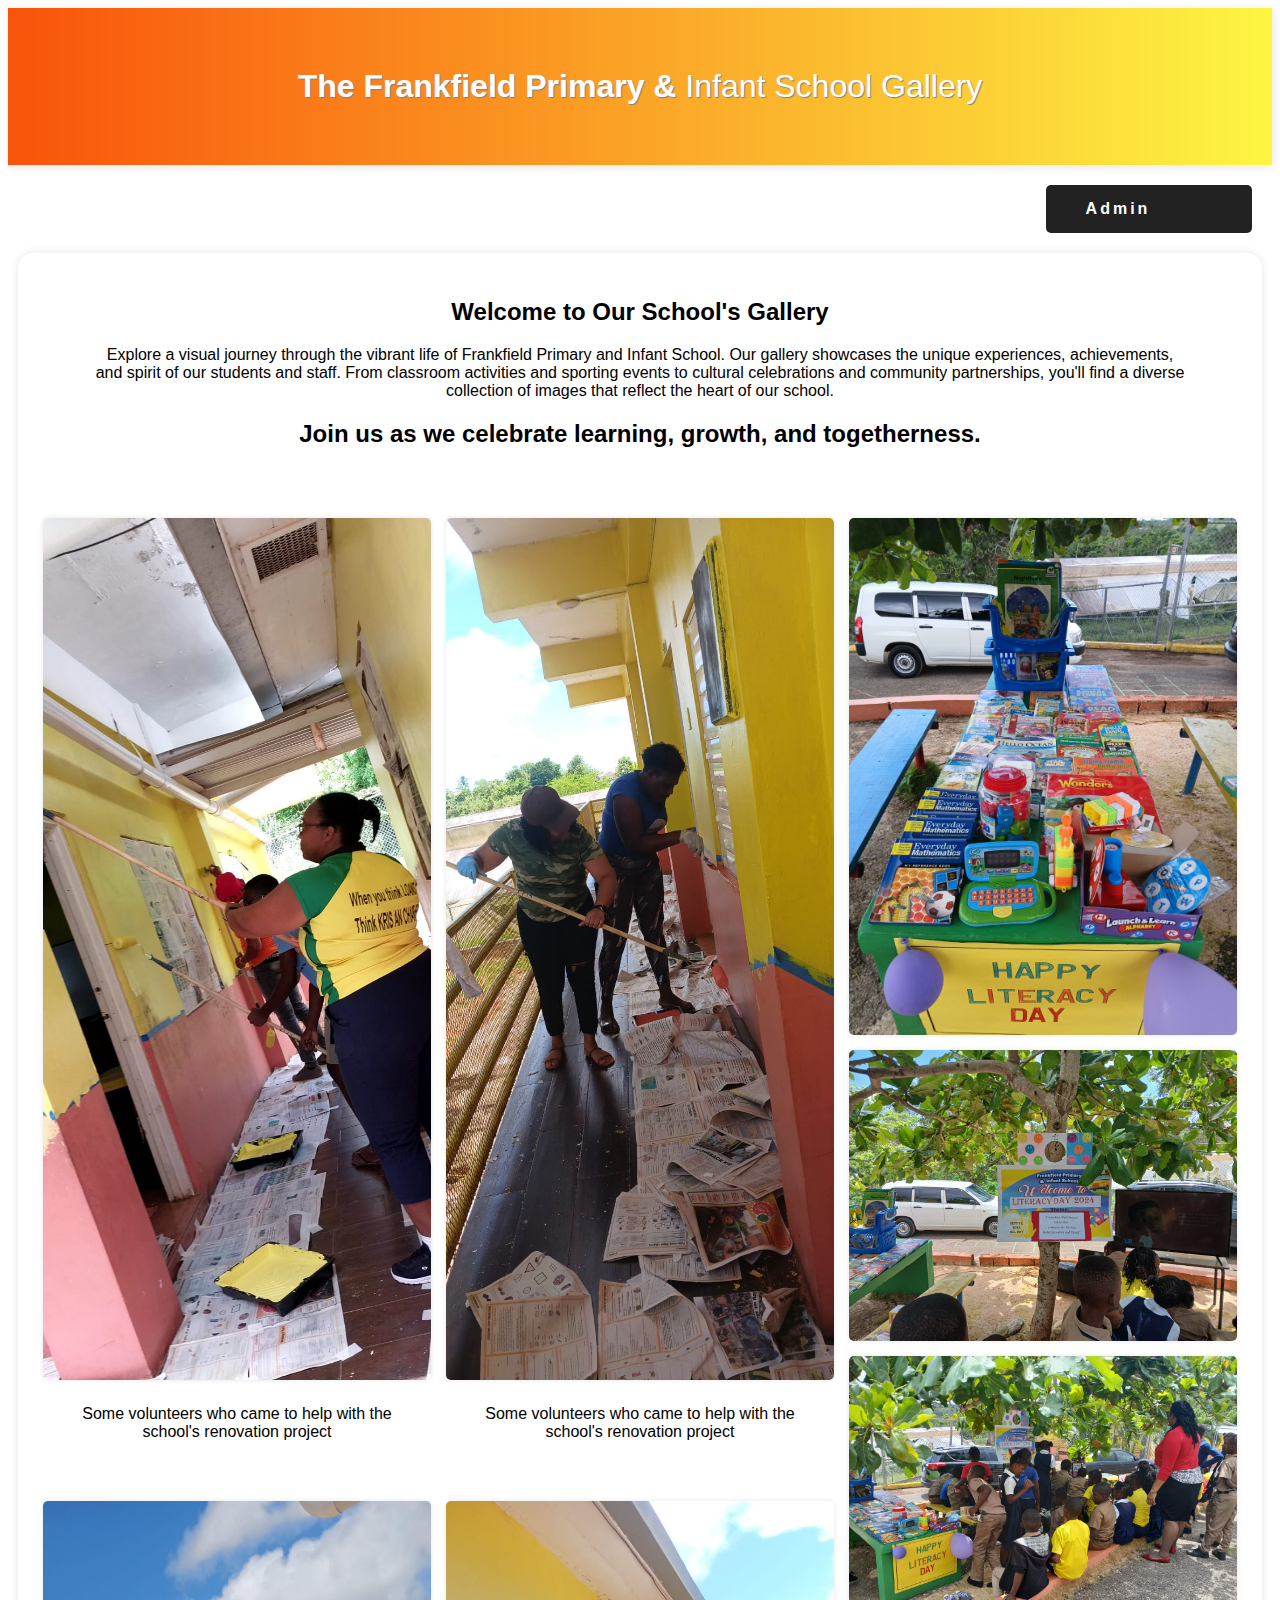
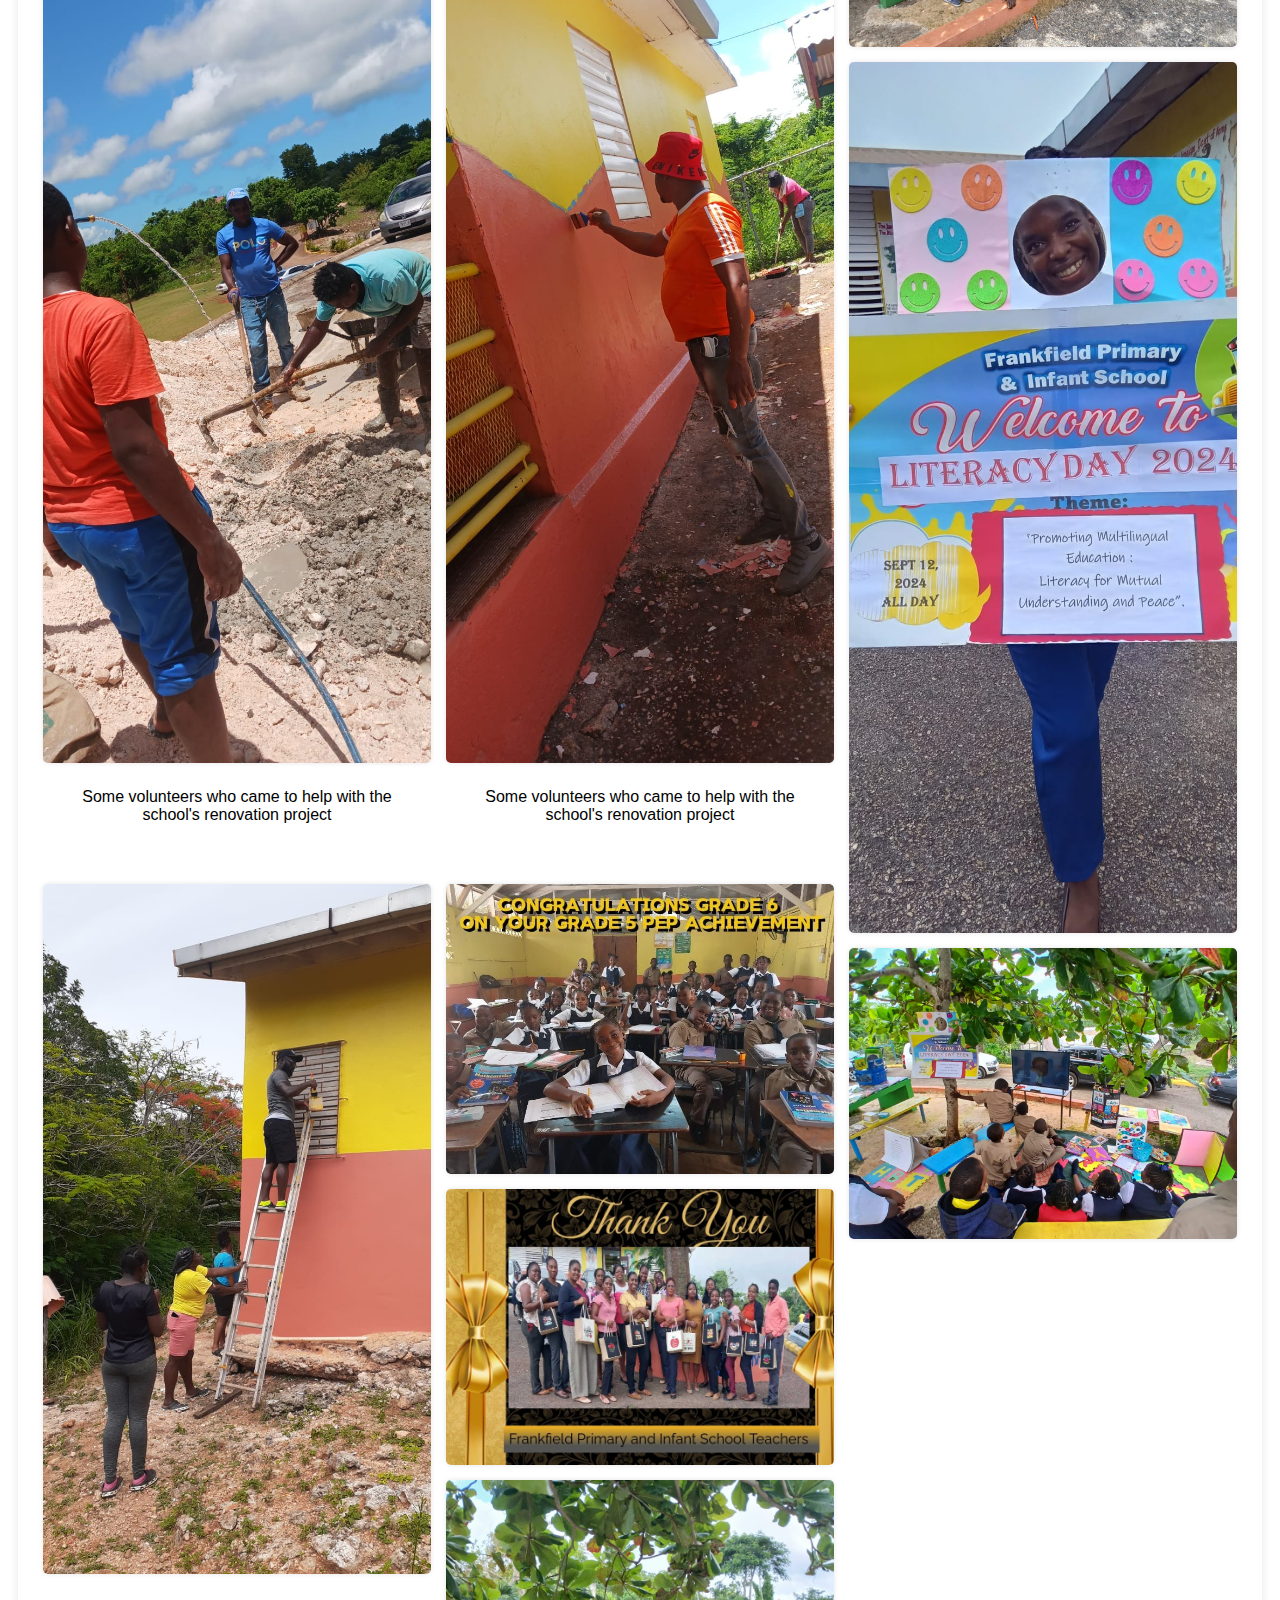
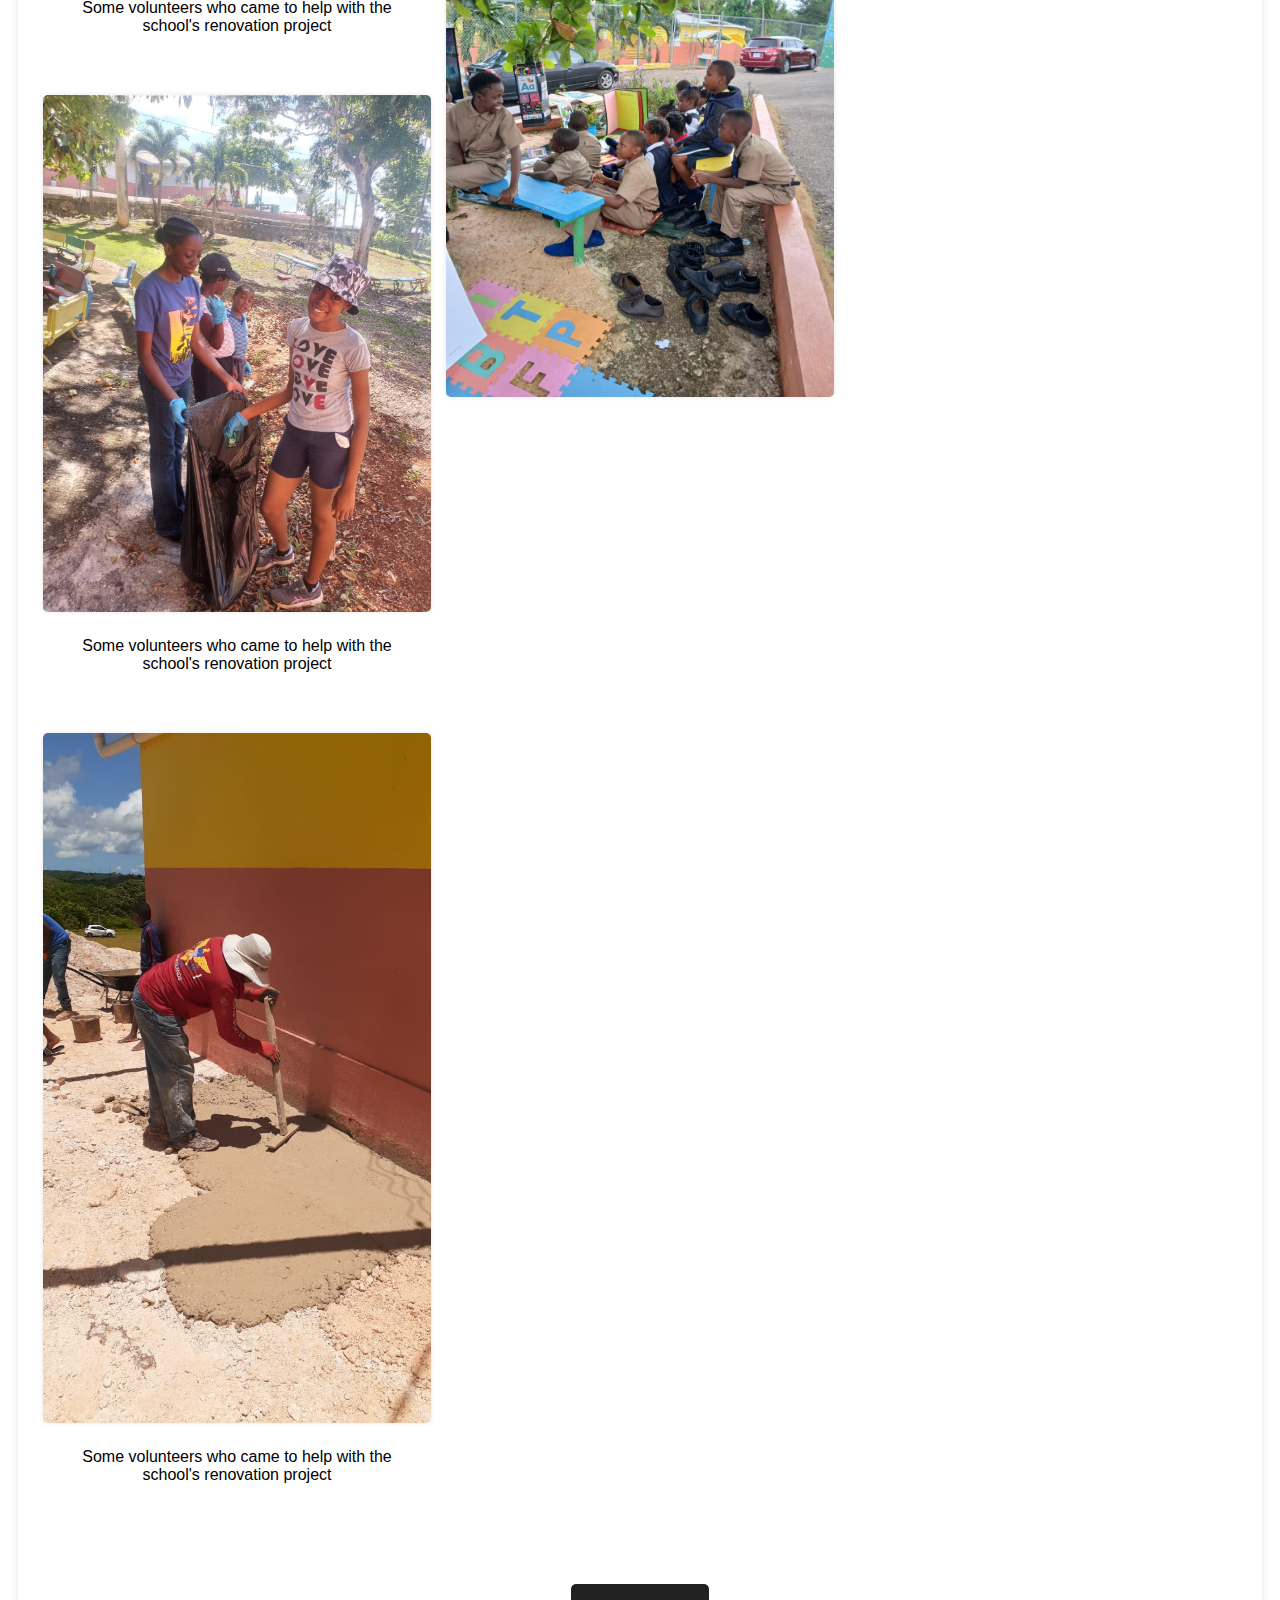
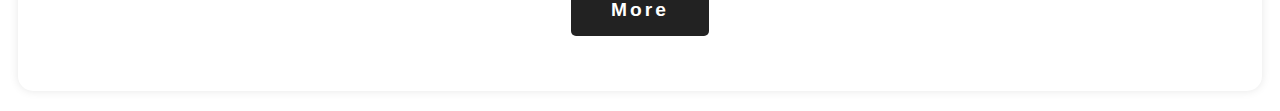
==== index.html @ 1187b3bc "Updated starter files" ====
<!DOCTYPE html>
	<html lang="en">
	<head>
	<title>Gallery</title>
	<meta charset="utf-8">
	<meta name="author" content="Darien McIntosh">
	<meta name="viewport" content="width=device-width, initial-scale=1.0">
    <link rel="stylesheet" type="text/css" href="styles.css">
	</head>
    <body>
        <header>
            <h1>The Frankfield Primary & <span> Infant School Gallery</span></h1>
        </header>
        <a href="login.html" class="manage">Admin</a>
        

        <div class="container">
            

            <div class="paragraph">
                <h2 class="welcome">Welcome to Our School's Gallery</h2>
                <p class="text-blk">
                Explore a visual journey through the vibrant life of Frankfield Primary and Infant School. 
                Our gallery showcases the unique experiences, achievements, and spirit of our students and staff.
                From classroom activities and sporting events to cultural celebrations and community partnerships, you'll find a diverse collection of images 
                that reflect the heart of our school.
                </p>
                <h2><b>Join us as we celebrate learning, growth, and togetherness.</b></h2>
            </div>
            <div class="box">

                <div class="school">
                    <img src="1.jpg">
                    <div class="description">Some volunteers who came to help with the school's renovation project</div>
                    <img src="2.jpg">
                    <div class="description">Some volunteers who came to help with the school's renovation project</div>
                    <img src="3.jpg">
                    <div class="description">Some volunteers who came to help with the school's renovation project</div>
                    <img src="4.jpg">
                    <div class="description">Some volunteers who came to help with the school's renovation project</div>
                    <img src="5.jpg">
                    <div class="description">Some volunteers who came to help with the school's renovation project</div>
                </div>

                <div class="school">
                    <img src="6.jpg">
                    <div class="description">Some volunteers who came to help with the school's renovation project</div>
                    <img src="7.jpg">
                    <div class="description">Some volunteers who came to help with the school's renovation project</div>
                    <img src="8.jpg">
                    <img src="9.jpg">
                    <img src="10.jpg">
                </div>
                
                <div class="school">
                    <img src="11.jpg">
                    <img src="12.jpg">
                    <img src="13.jpg">
                    <img src="14.jpg">
                    <img src="15.jpg">
                </div>

            </div>
            <div class="btn">
                <a href="#">More</a>
            </div>
        </div>
    </body>
    </html>
---- styles.css ----
*{
    font-family: 'Poppins', sans-serif;
}

header{
    text-shadow: 1px 1px 1px grey;
    background-image: linear-gradient(to right, #f9530b, #fdf542);
    padding: 30px;
    box-shadow: 2px 2px 10px rgba(0, 0, 0, 0.1);
}

header h1{
    margin: 30px;
    text-shadow: 1px 1px 1px grey;
    color: #fff;
    text-align: center;
}

header  h1 span{
    font-weight: 100;
}

.manage{
    margin: 20px;
    background: #222;
    padding: 15px 40px 15px;
    border-radius: 5px;
    color: #fff;
    text-decoration: none;
    letter-spacing: 3px;
    font-weight: bolder;
    display: block;
    transition: background-color 0.3s ease;
    margin-left: auto;
    width: 10%;  
}

.container{
    box-sizing: border-box;
    display: flex;
    flex-direction: column;
    justify-content: center;
    align-items: center;
    text-align: center;
    margin: 10px 10px 20px 10px;
    padding: 25px;
    border-radius: 15px;
    box-shadow: 0 0 10px rgba(0, 0, 0, 0.1);
    background-color:#ffffff;
}


.paragraph{
    margin-right: 50px;
    margin-left: 50px;
    box-sizing: border-box;
    padding-bottom: 50px;
}

.container .box{
    display: flex;
    flex-direction: row;
    justify-content: space-between;  
    
}

.container .box .school{
    display: flex;
    flex-direction: column;
    width: 32.5%;
}

.description{
    padding: 10px;
    text-align: center;
    margin-bottom: 50px;
    
}

.container .box .school img{
    width: 100%;
    margin-bottom: 15px;
    border-radius: 5px;
    box-shadow: 0 0 5px rgba(0, 0, 0, 0.1);
    justify-content: space-between;
    

}

.container .btn{
    margin: 40px 0 30px 0;
    background: #222;
    padding: 15px 40px;
    border-radius: 5px;
}

.container .btn a{
    color: #fff;
    font-size: 1.2em;
    text-decoration: none;
    letter-spacing: 3px;
    font-weight: bolder;
}

@media only screen and (max-width: 769px){
    .container .box{
        flex-direction: column;
    }

    .container .box .school{
        width: 100%;
    }
}

@media only screen and (max-width: 643px){
    header{
        width: 100%;
    }

    header h1{
        font-size: 1em;
    }
}
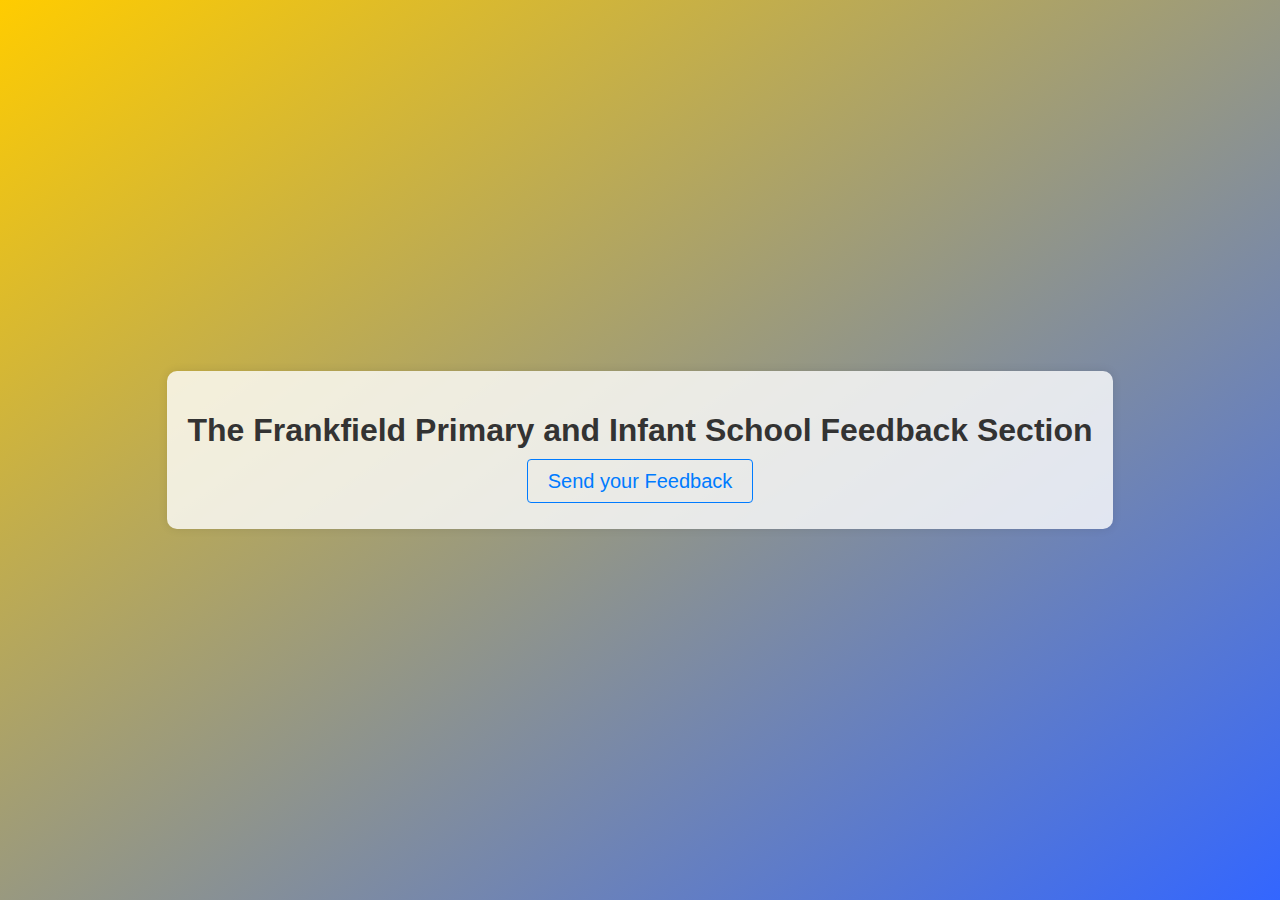
==== commit e28707f6: "Updated Starter Files" ====
--- a/index.html
+++ b/index.html
@@ -1,69 +1,48 @@
 <!DOCTYPE html>
-	<html lang="en">
-	<head>
-	<title>Gallery</title>
-	<meta charset="utf-8">
-	<meta name="author" content="Darien McIntosh">
-	<meta name="viewport" content="width=device-width, initial-scale=1.0">
-    <link rel="stylesheet" type="text/css" href="styles.css">
-	</head>
-    <body>
-        <header>
-            <h1>The Frankfield Primary & <span> Infant School Gallery</span></h1>
-        </header>
-        <a href="login.html" class="manage">Admin</a>
-        
-
-        <div class="container">
-            
-
-            <div class="paragraph">
-                <h2 class="welcome">Welcome to Our School's Gallery</h2>
-                <p class="text-blk">
-                Explore a visual journey through the vibrant life of Frankfield Primary and Infant School. 
-                Our gallery showcases the unique experiences, achievements, and spirit of our students and staff.
-                From classroom activities and sporting events to cultural celebrations and community partnerships, you'll find a diverse collection of images 
-                that reflect the heart of our school.
-                </p>
-                <h2><b>Join us as we celebrate learning, growth, and togetherness.</b></h2>
-            </div>
-            <div class="box">
-
-                <div class="school">
-                    <img src="1.jpg">
-                    <div class="description">Some volunteers who came to help with the school's renovation project</div>
-                    <img src="2.jpg">
-                    <div class="description">Some volunteers who came to help with the school's renovation project</div>
-                    <img src="3.jpg">
-                    <div class="description">Some volunteers who came to help with the school's renovation project</div>
-                    <img src="4.jpg">
-                    <div class="description">Some volunteers who came to help with the school's renovation project</div>
-                    <img src="5.jpg">
-                    <div class="description">Some volunteers who came to help with the school's renovation project</div>
-                </div>
-
-                <div class="school">
-                    <img src="6.jpg">
-                    <div class="description">Some volunteers who came to help with the school's renovation project</div>
-                    <img src="7.jpg">
-                    <div class="description">Some volunteers who came to help with the school's renovation project</div>
-                    <img src="8.jpg">
-                    <img src="9.jpg">
-                    <img src="10.jpg">
-                </div>
-                
-                <div class="school">
-                    <img src="11.jpg">
-                    <img src="12.jpg">
-                    <img src="13.jpg">
-                    <img src="14.jpg">
-                    <img src="15.jpg">
-                </div>
-
-            </div>
-            <div class="btn">
-                <a href="#">More</a>
-            </div>
-        </div>
-    </body>
-    </html>+<html lang="en">
+<head>
+    <meta charset="UTF-8">
+    <title>Home</title>
+    <style>
+        body {
+            font-family: Arial, sans-serif;
+            background: linear-gradient(to bottom right, #ffcc00, #3366ff);
+            margin: 0;
+            padding: 0;
+            display: flex;
+            justify-content: center;
+            align-items: center;
+            height: 100vh;
+        }
+        .container {
+            text-align: center;
+            background-color: rgba(255, 255, 255, 0.8);
+            padding: 20px;
+            border-radius: 10px;
+            box-shadow: 0 0 10px rgba(0, 0, 0, 0.1);
+        }
+        h1 {
+            color: #333;
+        }
+        a {
+            text-decoration: none;
+            color: #007BFF;
+            font-size: 20px;
+            border: 1px solid #007BFF;
+            padding: 10px 20px;
+            border-radius: 4px;
+            transition: background-color 0.3s ease, color 0.3s ease;
+        }
+        a:hover {
+            background-color: #007BFF;
+            color: #fff;
+        }
+    </style>
+</head>
+<body>
+<div class="container">
+    <h1>The Frankfield Primary and Infant School Feedback Section</h1>
+    <p><a href="feedbackForm.html">Send your Feedback</a></p>
+</div>
+</body>
+</html>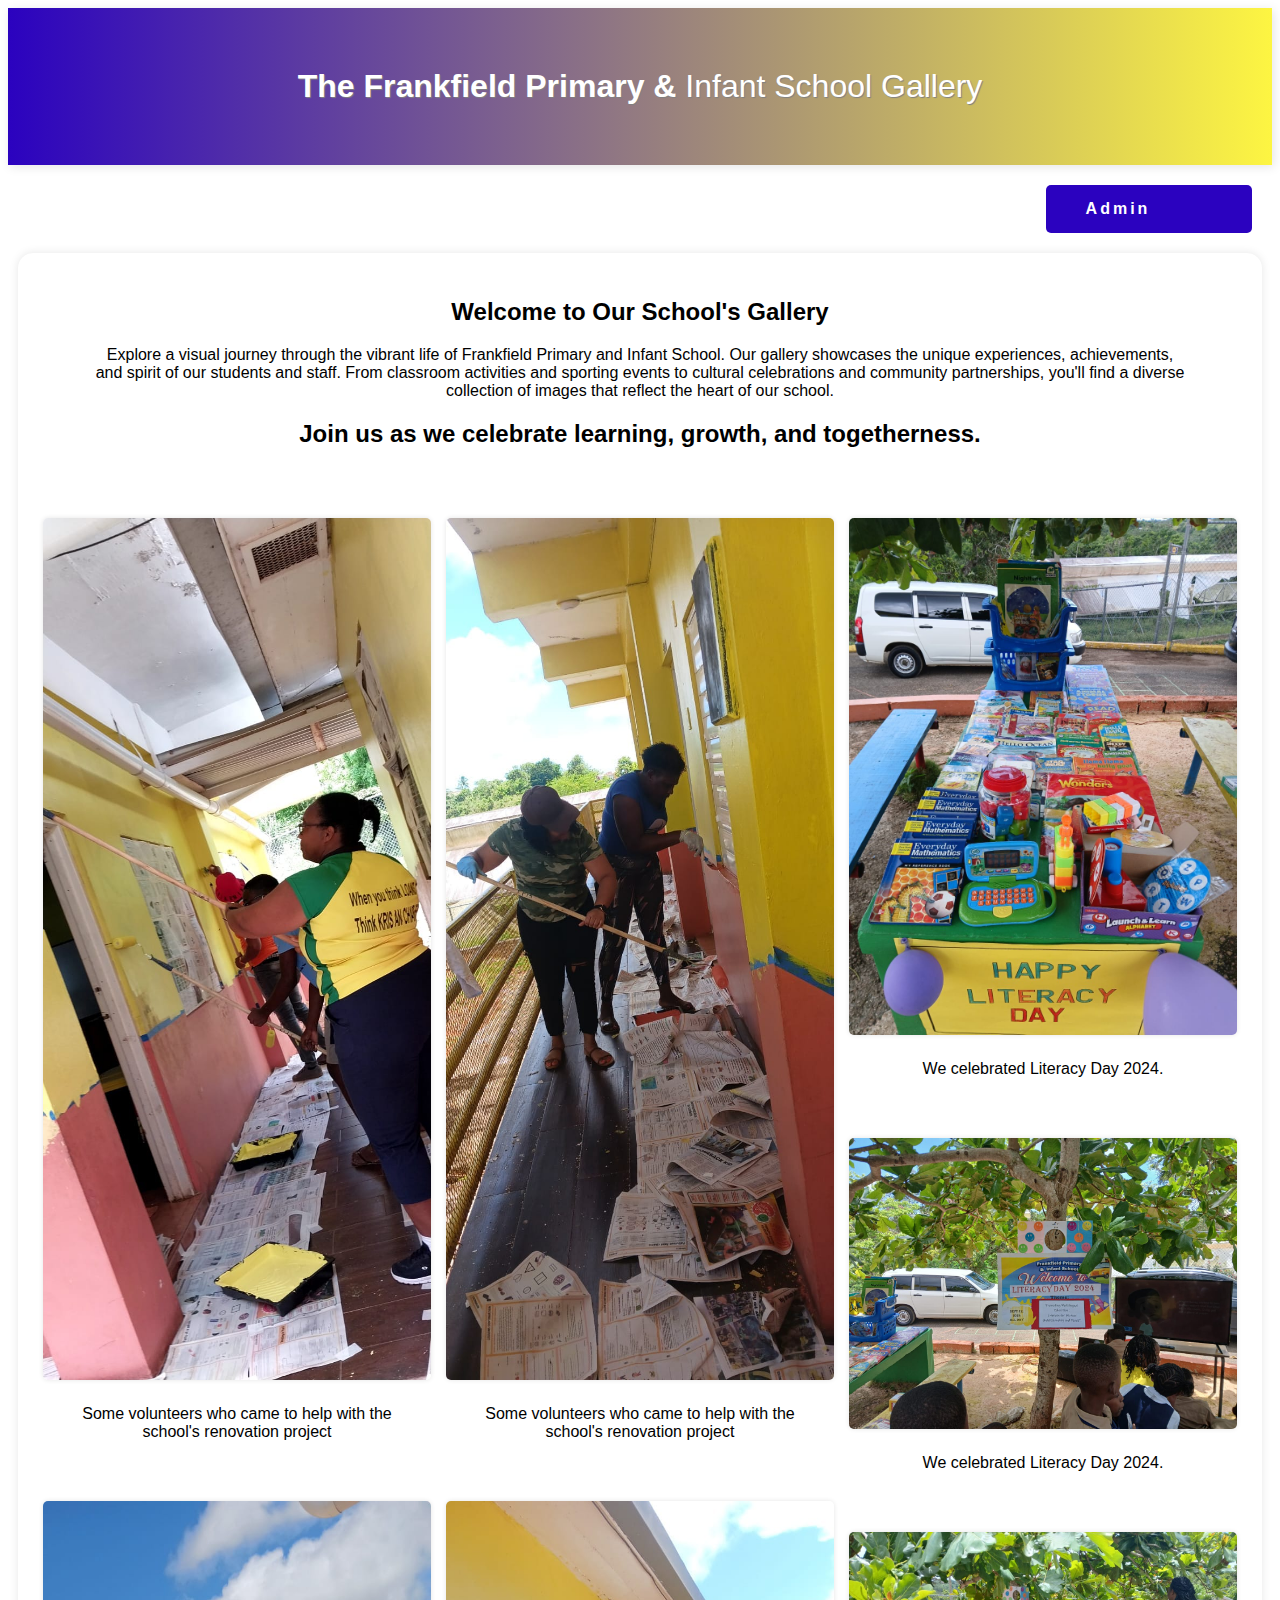
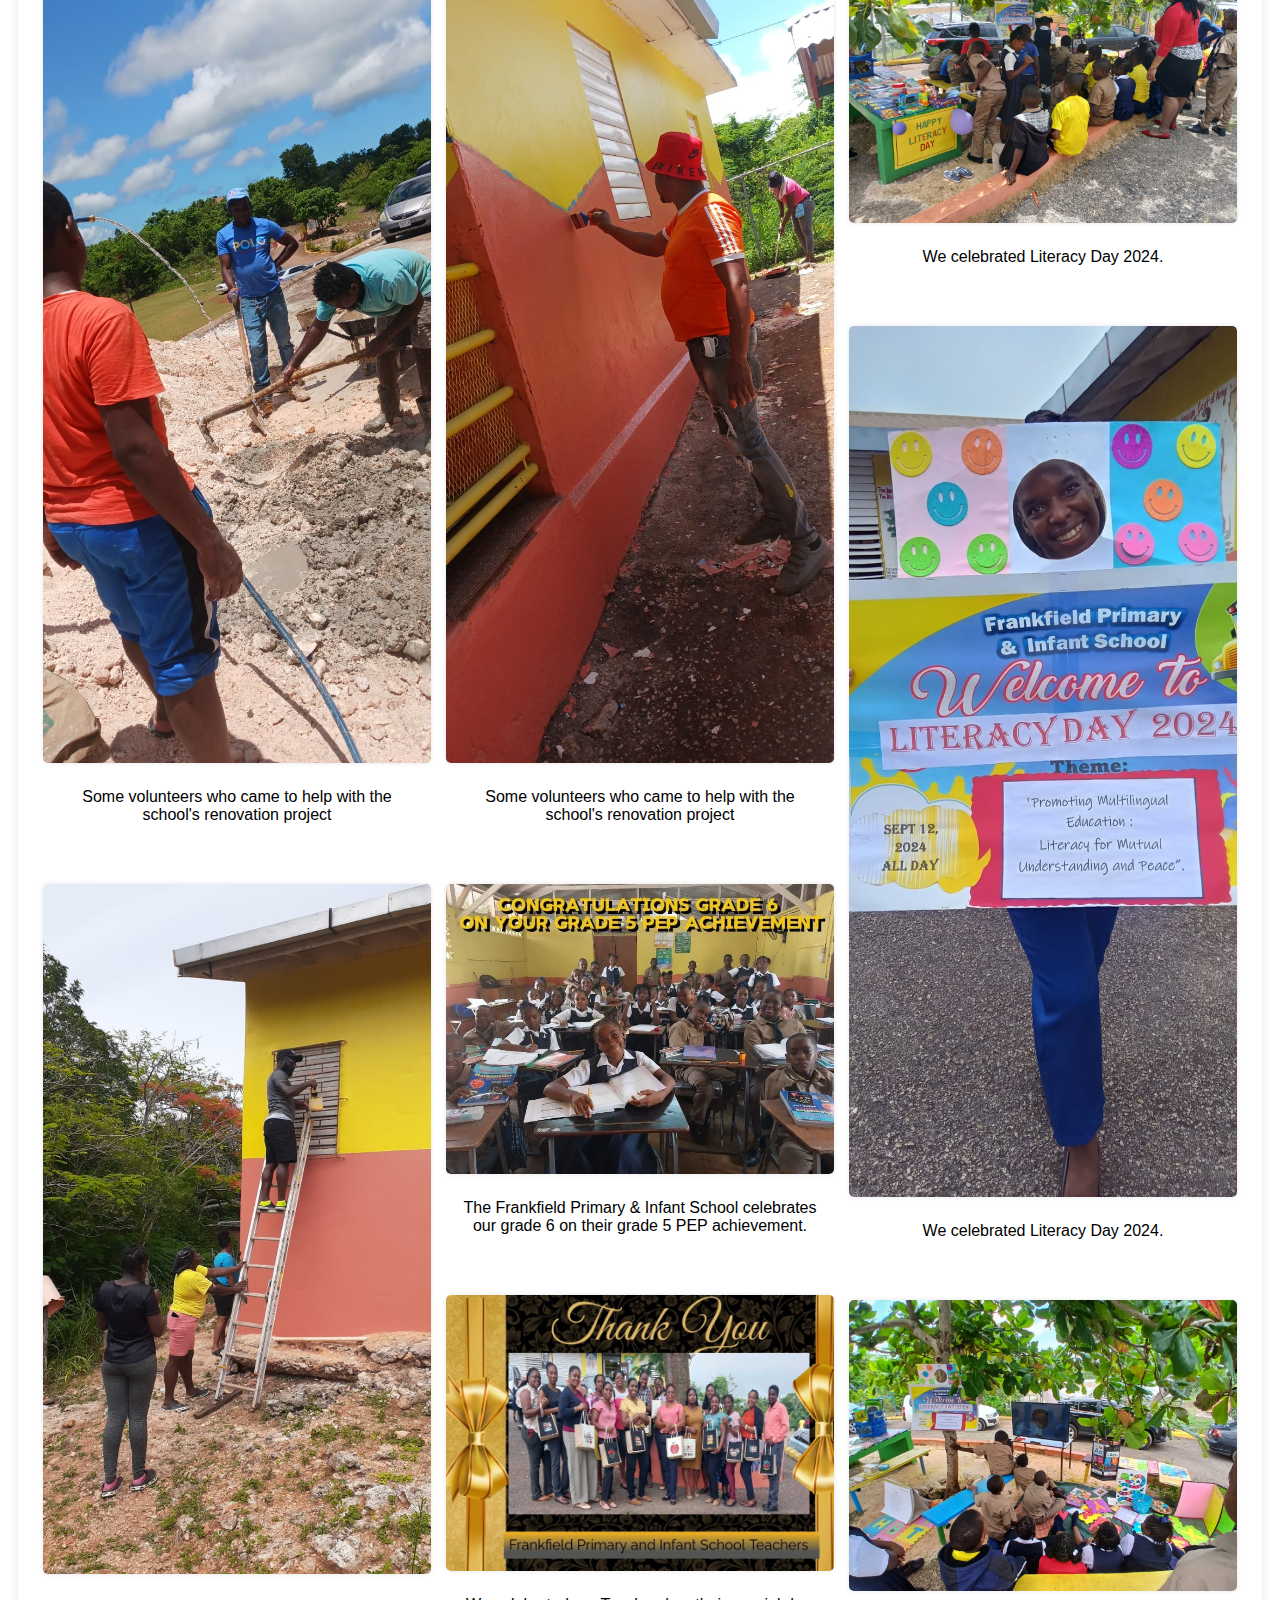
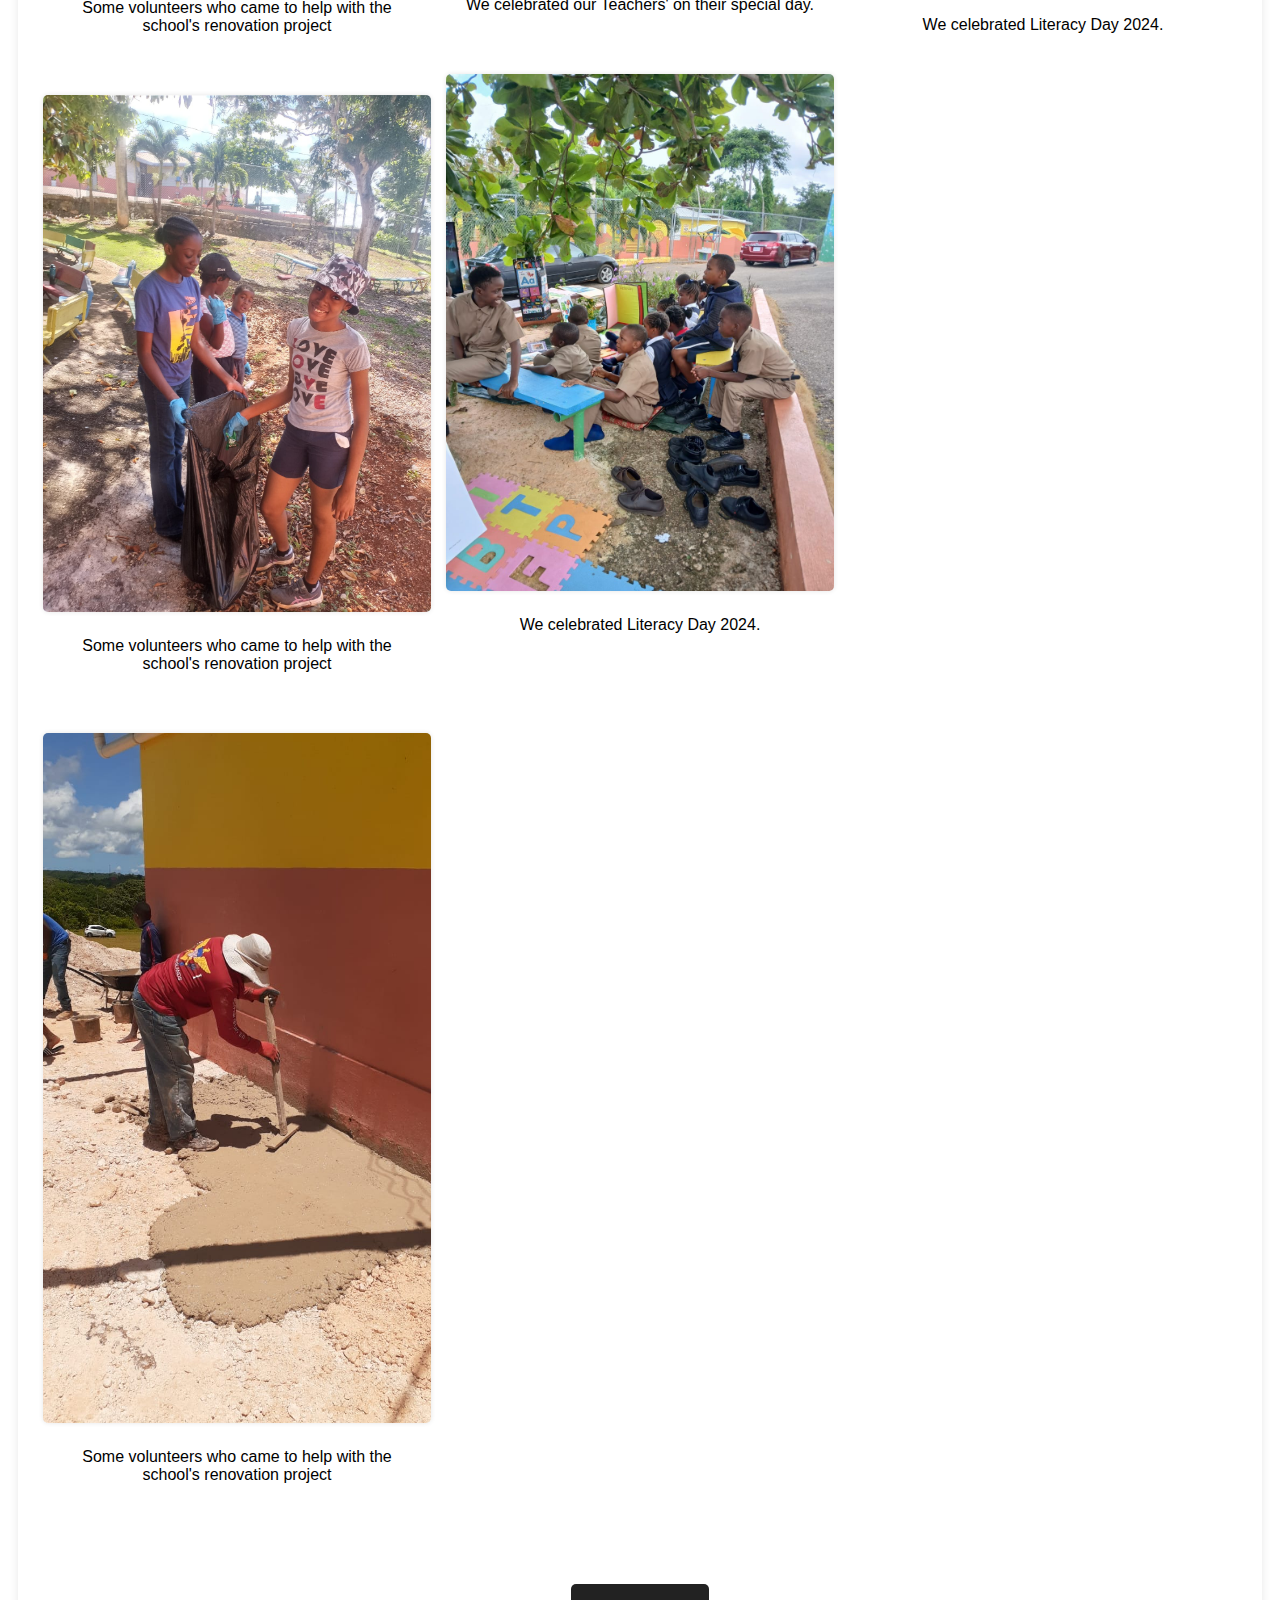
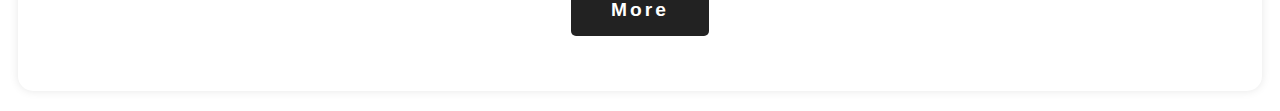
==== commit b456078f: "Updated files" ====
--- a/index.html
+++ b/index.html
@@ -1,48 +1,77 @@
 <!DOCTYPE html>
-<html lang="en">
-<head>
-    <meta charset="UTF-8">
-    <title>Home</title>
-    <style>
-        body {
-            font-family: Arial, sans-serif;
-            background: linear-gradient(to bottom right, #ffcc00, #3366ff);
-            margin: 0;
-            padding: 0;
-            display: flex;
-            justify-content: center;
-            align-items: center;
-            height: 100vh;
-        }
-        .container {
-            text-align: center;
-            background-color: rgba(255, 255, 255, 0.8);
-            padding: 20px;
-            border-radius: 10px;
-            box-shadow: 0 0 10px rgba(0, 0, 0, 0.1);
-        }
-        h1 {
-            color: #333;
-        }
-        a {
-            text-decoration: none;
-            color: #007BFF;
-            font-size: 20px;
-            border: 1px solid #007BFF;
-            padding: 10px 20px;
-            border-radius: 4px;
-            transition: background-color 0.3s ease, color 0.3s ease;
-        }
-        a:hover {
-            background-color: #007BFF;
-            color: #fff;
-        }
-    </style>
-</head>
-<body>
-<div class="container">
-    <h1>The Frankfield Primary and Infant School Feedback Section</h1>
-    <p><a href="feedbackForm.html">Send your Feedback</a></p>
-</div>
-</body>
-</html>+	<html lang="en">
+	<head>
+	<title>Gallery</title>
+	<meta charset="utf-8">
+	<meta name="author" content="Darien McIntosh">
+	<meta name="viewport" content="width=device-width, initial-scale=1.0">
+    <link rel="stylesheet" type="text/css" href="styles.css">
+	</head>
+    <body>
+        <header>
+            <h1>The Frankfield Primary & <span> Infant School Gallery</span></h1>
+        </header>
+        <a href="login.html" class="manage">Admin</a>
+        
+
+        <div class="container">
+            
+
+            <div class="paragraph">
+                <h2 class="welcome">Welcome to Our School's Gallery</h2>
+                <p class="text-blk">
+                Explore a visual journey through the vibrant life of Frankfield Primary and Infant School. 
+                Our gallery showcases the unique experiences, achievements, and spirit of our students and staff.
+                From classroom activities and sporting events to cultural celebrations and community partnerships, you'll find a diverse collection of images 
+                that reflect the heart of our school.
+                </p>
+                <h2><b>Join us as we celebrate learning, growth, and togetherness.</b></h2>
+            </div>
+            <div class="box">
+
+                <div class="school">
+                    <img src="1.jpg">
+                    <div class="description">Some volunteers who came to help with the school's renovation project</div>
+                    <img src="2.jpg">
+                    <div class="description">Some volunteers who came to help with the school's renovation project</div>
+                    <img src="3.jpg">
+                    <div class="description">Some volunteers who came to help with the school's renovation project</div>
+                    <img src="4.jpg">
+                    <div class="description">Some volunteers who came to help with the school's renovation project</div>
+                    <img src="5.jpg">
+                    <div class="description">Some volunteers who came to help with the school's renovation project</div>
+                </div>
+
+                <div class="school">
+                    <img src="6.jpg">
+                    <div class="description">Some volunteers who came to help with the school's renovation project</div>
+                    <img src="7.jpg">
+                    <div class="description">Some volunteers who came to help with the school's renovation project</div>
+                    <img src="8.jpg">
+                    <div class="description">The Frankfield Primary & Infant School celebrates our grade 6 on their grade 5 PEP achievement.</div>
+                    <img src="9.jpg">
+                    <div class="description">We celebrated our Teachers' on their special day.</div>
+                    <img src="10.jpg">
+                    <div class="description">We celebrated Literacy Day 2024.</div>
+                </div>
+                
+                <div class="school">
+                    <img src="11.jpg">
+                    <div class="description">We celebrated Literacy Day 2024.</div>
+                    <img src="12.jpg">
+                    <div class="description">We celebrated Literacy Day 2024.</div>
+                    <img src="13.jpg">
+                    <div class="description">We celebrated Literacy Day 2024.</div>
+                    <img src="14.jpg">
+                    <div class="description">We celebrated Literacy Day 2024.</div>
+                    <img src="15.jpg">
+                    <div class="description">We celebrated Literacy Day 2024.</div>
+                </div>
+
+            </div>
+            <div class="btn">
+                <a href="#">More</a>
+            </div>
+        </div>
+    </body>
+    </html>--- a/styles.css
+++ b/styles.css
@@ -0,0 +1,126 @@
+*{
+    font-family: 'Poppins', sans-serif;
+}
+
+header{
+    text-shadow: 1px 1px 1px grey;
+    background-image: linear-gradient(to right, #2b02bf, #fdf542);
+    padding: 30px;
+    box-shadow: 2px 2px 10px rgba(0, 0, 0, 0.1);
+}
+
+header h1{
+    margin: 30px;
+    text-shadow: 1px 1px 1px grey;
+    color: #fff;
+    text-align: center;
+}
+
+header  h1 span{
+    font-weight: 100;
+}
+
+.manage{
+    margin: 20px;
+    background: #2b02bf;
+    padding: 15px 40px 15px;
+    border-radius: 5px;
+    color: #fff;
+    text-decoration: none;
+    letter-spacing: 3px;
+    font-weight: bolder;
+    display: block;
+    transition: background-color 0.3s ease;
+    margin-left: auto;
+    width: 10%;  
+}
+
+.container{
+    box-sizing: border-box;
+    display: flex;
+    flex-direction: column;
+    justify-content: center;
+    align-items: center;
+    text-align: center;
+    margin: 10px 10px 20px 10px;
+    padding: 25px;
+    border-radius: 15px;
+    box-shadow: 0 0 10px rgba(0, 0, 0, 0.1);
+    background-color:#ffffff;
+}
+
+
+.paragraph{
+    margin-right: 50px;
+    margin-left: 50px;
+    box-sizing: border-box;
+    padding-bottom: 50px;
+}
+
+.container .box{
+    display: flex;
+    flex-direction: row;
+    justify-content: space-between;  
+    
+}
+
+.container .box .school{
+    display: flex;
+    flex-direction: column;
+    width: 32.5%;
+}
+
+.description{
+    padding: 10px;
+    text-align: center;
+    margin-bottom: 50px;
+    
+}
+
+.container .box .school img{
+    width: 100%;
+    margin-bottom: 15px;
+    border-radius: 5px;
+    box-shadow: 0 0 5px rgba(0, 0, 0, 0.1);
+    justify-content: space-between;
+    
+
+}
+
+.container .btn{
+    margin: 40px 0 30px 0;
+    background: #222;
+    padding: 15px 40px;
+    border-radius: 5px;
+}
+
+.container .btn a{
+    color: #fff;
+    font-size: 1.2em;
+    text-decoration: none;
+    letter-spacing: 3px;
+    font-weight: bolder;
+}
+
+@media only screen and (max-width: 769px){
+    .container .box{
+        flex-direction: column;
+    }
+
+    .container .box .school{
+        width: 100%;
+    }
+}
+
+@media only screen and (max-width: 643px){
+    header{
+        width: 100%;
+    }
+
+    header h1{
+        font-size: 1em;
+    }
+}
+
+
+
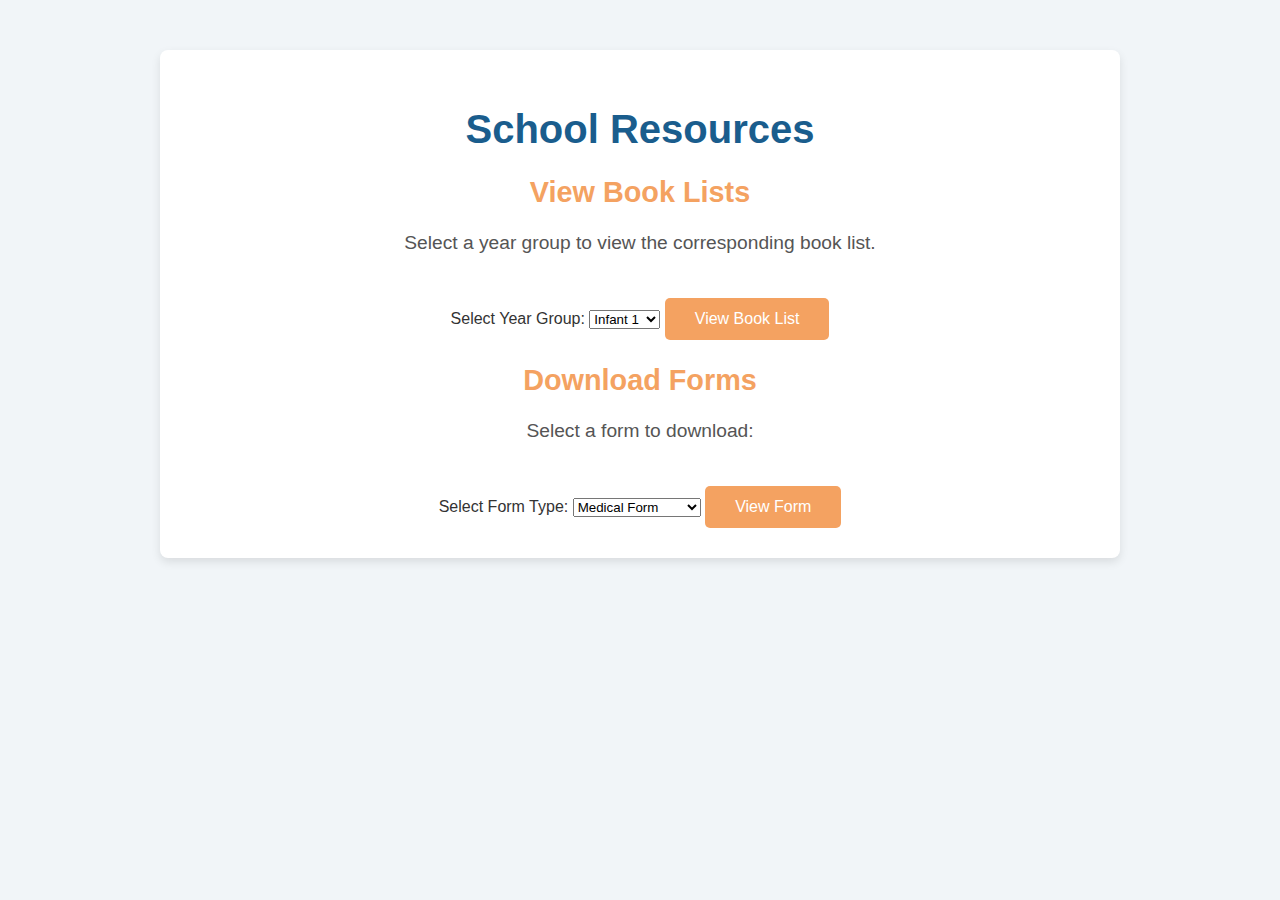
==== commit 34d7619f: "Add files via upload" ====
--- a/index.html
+++ b/index.html
@@ -1,77 +1,50 @@
 <!DOCTYPE html>
-	<html lang="en">
-	<head>
-	<title>Gallery</title>
-	<meta charset="utf-8">
-	<meta name="author" content="Darien McIntosh">
-	<meta name="viewport" content="width=device-width, initial-scale=1.0">
-    <link rel="stylesheet" type="text/css" href="styles.css">
-	</head>
-    <body>
-        <header>
-            <h1>The Frankfield Primary & <span> Infant School Gallery</span></h1>
-        </header>
-        <a href="login.html" class="manage">Admin</a>
-        
+<html lang="en">
+<head>
+    <meta charset="UTF-8">
+    <meta name="viewport" content="width=device-width, initial-scale=1.0">
+    <title>School Resources</title>
+    <link rel="stylesheet" href="styles.css">
+</head>
+<body>
+    <div class="container">
+        <h1>School Resources</h1>
 
-        <div class="container">
-            
+        <!-- Section for Book Lists -->
+        <section>
+            <h2>View Book Lists</h2>
+            <p>Select a year group to view the corresponding book list.</p>
+            <form action="view-book-list.php" method="GET">
+                <label for="year-group">Select Year Group:</label>
+                <select name="year-group" id="year-group" required>
+                    <option value="infant1">Infant 1</option>
+                    <option value="infant2">Infant 2</option>
+                    <option value="infant3">Infant 3</option>
+                    <option value="grade1">Grade 1</option>
+                    <option value="grade2">Grade 2</option>
+                    <option value="grade3">Grade 3</option>
+                    <option value="grade4">Grade 4</option>
+                    <option value="grade5">Grade 5</option>
+                    <option value="grade6">Grade 6</option>
+                </select>
+                <button type="submit">View Book List</button>
+            </form>
+        </section>
 
-            <div class="paragraph">
-                <h2 class="welcome">Welcome to Our School's Gallery</h2>
-                <p class="text-blk">
-                Explore a visual journey through the vibrant life of Frankfield Primary and Infant School. 
-                Our gallery showcases the unique experiences, achievements, and spirit of our students and staff.
-                From classroom activities and sporting events to cultural celebrations and community partnerships, you'll find a diverse collection of images 
-                that reflect the heart of our school.
-                </p>
-                <h2><b>Join us as we celebrate learning, growth, and togetherness.</b></h2>
-            </div>
-            <div class="box">
-
-                <div class="school">
-                    <img src="1.jpg">
-                    <div class="description">Some volunteers who came to help with the school's renovation project</div>
-                    <img src="2.jpg">
-                    <div class="description">Some volunteers who came to help with the school's renovation project</div>
-                    <img src="3.jpg">
-                    <div class="description">Some volunteers who came to help with the school's renovation project</div>
-                    <img src="4.jpg">
-                    <div class="description">Some volunteers who came to help with the school's renovation project</div>
-                    <img src="5.jpg">
-                    <div class="description">Some volunteers who came to help with the school's renovation project</div>
-                </div>
-
-                <div class="school">
-                    <img src="6.jpg">
-                    <div class="description">Some volunteers who came to help with the school's renovation project</div>
-                    <img src="7.jpg">
-                    <div class="description">Some volunteers who came to help with the school's renovation project</div>
-                    <img src="8.jpg">
-                    <div class="description">The Frankfield Primary & Infant School celebrates our grade 6 on their grade 5 PEP achievement.</div>
-                    <img src="9.jpg">
-                    <div class="description">We celebrated our Teachers' on their special day.</div>
-                    <img src="10.jpg">
-                    <div class="description">We celebrated Literacy Day 2024.</div>
-                </div>
-                
-                <div class="school">
-                    <img src="11.jpg">
-                    <div class="description">We celebrated Literacy Day 2024.</div>
-                    <img src="12.jpg">
-                    <div class="description">We celebrated Literacy Day 2024.</div>
-                    <img src="13.jpg">
-                    <div class="description">We celebrated Literacy Day 2024.</div>
-                    <img src="14.jpg">
-                    <div class="description">We celebrated Literacy Day 2024.</div>
-                    <img src="15.jpg">
-                    <div class="description">We celebrated Literacy Day 2024.</div>
-                </div>
-
-            </div>
-            <div class="btn">
-                <a href="#">More</a>
-            </div>
-        </div>
-    </body>
-    </html>+        <!-- Section for Forms -->
+        <section>
+            <h2>Download Forms</h2>
+            <p>Select a form to download:</p>
+            <form action="view-forms.php" method="GET">
+                <label for="form-type">Select Form Type:</label>
+                <select name="form-type" id="form-type" required>
+                    <option value="medical">Medical Form</option>
+                    <option value="registration">Registration Form</option>
+                    <option value="uniform">Uniform Form</option>
+                </select>
+                <button type="submit">View Form</button>
+            </form>
+        </section>
+    </div>
+</body>
+</html>
--- a/styles.css
+++ b/styles.css
@@ -1,126 +1,96 @@
-*{
-    font-family: 'Poppins', sans-serif;
+/* General Body Styling */
+body {
+    font-family: Arial, sans-serif;
+    background-color: #f1f5f8; /* Light gray background */
+    color: #333; /* Dark text for readability */
+    margin: 0;
+    padding: 0;
 }
 
-header{
-    text-shadow: 1px 1px 1px grey;
-    background-image: linear-gradient(to right, #2b02bf, #fdf542);
+/* Container */
+.container {
+    max-width: 900px;
+    margin: 50px auto;  /* Center the container with more space from the top */
     padding: 30px;
-    box-shadow: 2px 2px 10px rgba(0, 0, 0, 0.1);
-}
-
-header h1{
-    margin: 30px;
-    text-shadow: 1px 1px 1px grey;
-    color: #fff;
+    background-color: #fff;
+    border-radius: 8px;
+    box-shadow: 0 4px 10px rgba(0, 0, 0, 0.1);
     text-align: center;
 }
 
-header  h1 span{
-    font-weight: 100;
+/* Header */
+h1 {
+    color: #1a5d8d; /* Blue color for title */
+    text-align: center;
+    margin-bottom: 20px;
+    font-size: 2.5rem;
 }
 
-.manage{
-    margin: 20px;
-    background: #2b02bf;
-    padding: 15px 40px 15px;
-    border-radius: 5px;
-    color: #fff;
-    text-decoration: none;
-    letter-spacing: 3px;
-    font-weight: bolder;
-    display: block;
-    transition: background-color 0.3s ease;
-    margin-left: auto;
-    width: 10%;  
+/* Section Titles */
+h2 {
+    color: #f4a261; /* Yellow color for section titles */
+    margin-bottom: 15px;
+    font-size: 1.8rem;
 }
 
-.container{
-    box-sizing: border-box;
-    display: flex;
-    flex-direction: column;
-    justify-content: center;
-    align-items: center;
-    text-align: center;
-    margin: 10px 10px 20px 10px;
-    padding: 25px;
-    border-radius: 15px;
-    box-shadow: 0 0 10px rgba(0, 0, 0, 0.1);
-    background-color:#ffffff;
+/* Paragraph Styling */
+p {
+    font-size: 1.2rem;
+    color: #555;
+    line-height: 1.6;
 }
 
-
-.paragraph{
-    margin-right: 50px;
-    margin-left: 50px;
-    box-sizing: border-box;
-    padding-bottom: 50px;
+/* Book List and Form List Styling */
+.book-list, .form-list {
+    list-style-type: none;
+    padding: 0;
 }
 
-.container .box{
-    display: flex;
-    flex-direction: row;
-    justify-content: space-between;  
-    
+.book-list li, .form-list li {
+    padding: 12px;
+    margin: 15px 0;
+    background-color: #f7f7f7;
+    border-radius: 5px;
+    box-shadow: 0 2px 4px rgba(0, 0, 0, 0.1);
+    transition: all 0.3s ease;
+    font-size: 1.2rem;
+    color: #1a5d8d;
+    text-align: center;
 }
 
-.container .box .school{
-    display: flex;
-    flex-direction: column;
-    width: 32.5%;
+.book-list li a, .form-list li a {
+    color: #1a5d8d;
+    font-size: 1.2rem;
+    text-decoration: none;
 }
 
-.description{
-    padding: 10px;
-    text-align: center;
-    margin-bottom: 50px;
-    
+.book-list li a:hover, .form-list li a:hover {
+    color: #f4a261;
+    text-decoration: underline;
 }
 
-.container .box .school img{
-    width: 100%;
-    margin-bottom: 15px;
+/* Button Styling */
+button {
+    padding: 12px 30px;
+    background-color: #f4a261; /* Yellow button */
+    color: #fff;
+    font-size: 1rem;
+    border: none;
     border-radius: 5px;
-    box-shadow: 0 0 5px rgba(0, 0, 0, 0.1);
-    justify-content: space-between;
-    
-
+    cursor: pointer;
+    margin-top: 20px;
 }
 
-.container .btn{
-    margin: 40px 0 30px 0;
-    background: #222;
-    padding: 15px 40px;
-    border-radius: 5px;
+button:hover {
+    background-color: #1a5d8d; /* Blue on hover */
 }
 
-.container .btn a{
-    color: #fff;
-    font-size: 1.2em;
-    text-decoration: none;
-    letter-spacing: 3px;
-    font-weight: bolder;
-}
-
-@media only screen and (max-width: 769px){
-    .container .box{
-        flex-direction: column;
+@media print {
+    button {
+        display: none; /* Hide buttons during print */
     }
-
-    .container .box .school{
-        width: 100%;
+    .book-list li, .form-list li {
+        background-color: transparent;
+        box-shadow: none;
     }
 }
-
-@media only screen and (max-width: 643px){
-    header{
-        width: 100%;
-    }
-
-    header h1{
-        font-size: 1em;
-    }
-}
-
-
-
